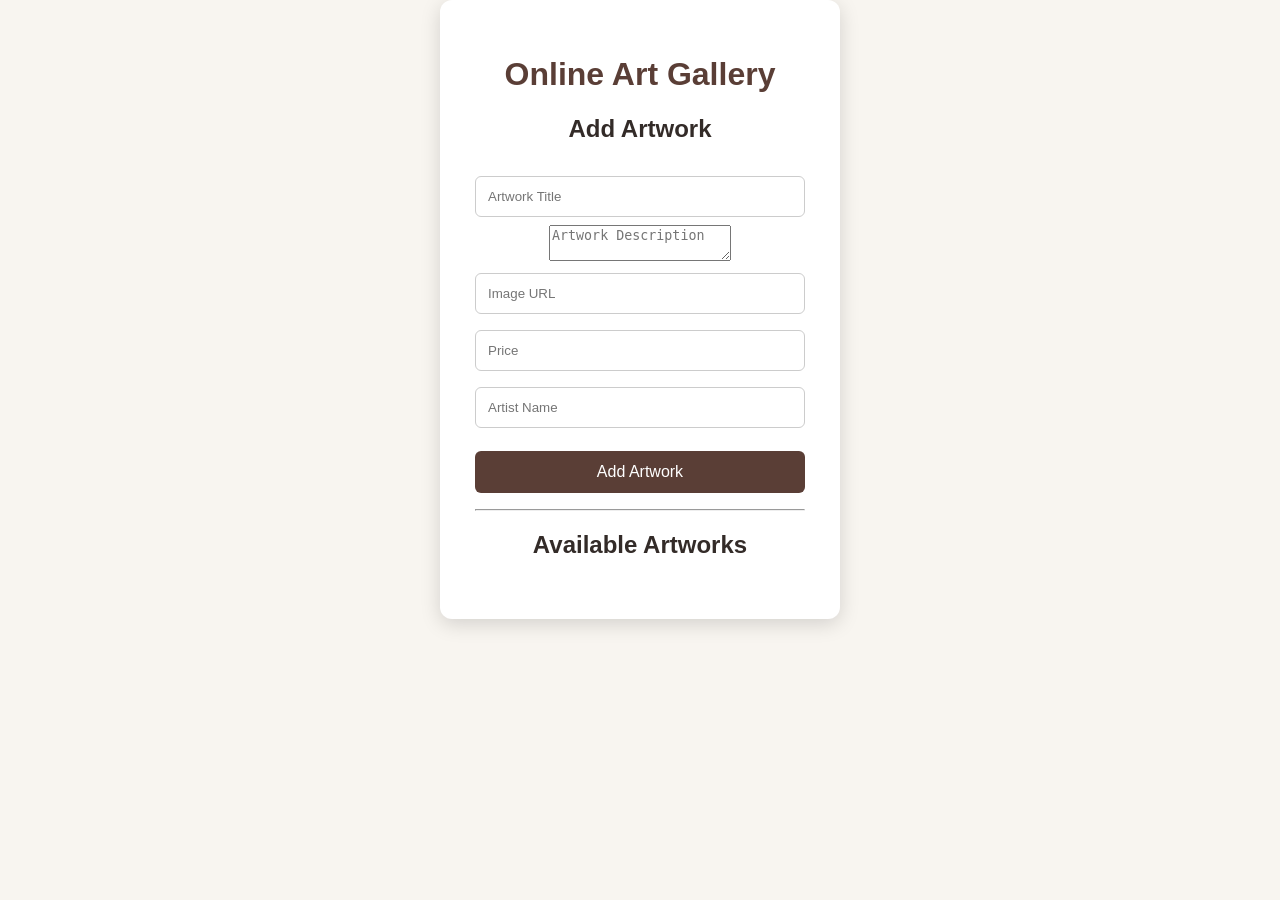
==== artwork.html @ 6de427be "Initial Spring Boot project" ====
<!DOCTYPE html>
<html>
<head>
    <title>Online Art Gallery - Artworks</title>
    <link rel="stylesheet" href="style.css">
</head>

<body>

<div class="container">

    <h1>Online Art Gallery</h1>

    <h2>Add Artwork</h2>

    <form id="artworkForm">

        <input type="text"
               id="title"
               placeholder="Artwork Title"
               required>

        <textarea id="description"
                  placeholder="Artwork Description"
                  required></textarea>

        <input type="text"
               id="imageUrl"
               placeholder="Image URL">

        <input type="number"
               id="price"
               placeholder="Price"
               step="0.01"
               required>

        <input type="text"
               id="artistName"
               placeholder="Artist Name"
               required>

        <button type="submit">Add Artwork</button>

    </form>

    <p id="message"></p>

    <hr>

    <h2>Available Artworks</h2>

    <div id="artworkList"></div>

</div>

<script>

const API_URL = "http://localhost:8080/api/artworks";


// Add artwork
document.getElementById("artworkForm").addEventListener("submit", function(event) {

    event.preventDefault();

    const artwork = {
        title: document.getElementById("title").value,
        description: document.getElementById("description").value,
        imageUrl: document.getElementById("imageUrl").value,
        price: parseFloat(document.getElementById("price").value),
        artistName: document.getElementById("artistName").value
    };

    fetch(API_URL, {
        method: "POST",
        headers: {
            "Content-Type": "application/json"
        },
        body: JSON.stringify(artwork)
    })
    .then(response => response.json())
    .then(data => {

        document.getElementById("message").innerText =
            "Artwork added successfully!";

        document.getElementById("artworkForm").reset();

        loadArtworks();

    })
    .catch(error => {

        console.error(error);

        document.getElementById("message").innerText =
            "Failed to add artwork.";

    });

});


// Display artworks
function loadArtworks() {

    fetch(API_URL)

        .then(response => response.json())

        .then(artworks => {

            const list = document.getElementById("artworkList");

            list.innerHTML = "";

            artworks.forEach(artwork => {

                const div = document.createElement("div");

                div.innerHTML = `
                    <h3>${artwork.title}</h3>
                    <p>${artwork.description}</p>
                    <p>Artist: ${artwork.artistName}</p>
                    <p>Price: ₹${artwork.price}</p>

                    ${
                        artwork.imageUrl
                        ? `<img src="${artwork.imageUrl}"
                                width="200"
                                alt="${artwork.title}">`
                        : ""
                    }

                    <hr>
                `;

                list.appendChild(div);

            });

        })

        .catch(error => {

            console.error(error);

        });
}


// Load artworks when page opens
loadArtworks();

</script>

</body>
</html>
---- style.css ----
* {
    box-sizing: border-box;
}

body {
    margin: 0;
    font-family: Arial, sans-serif;
    background: #f8f5f0;
    color: #332b28;
}

/* Login and Register */

.container {
    background: white;
    width: 400px;
    padding: 35px;
    border-radius: 12px;
    box-shadow: 0 5px 20px rgba(0, 0, 0, 0.15);
    text-align: center;
    margin: auto;
}

.container h1 {
    color: #5a3e36;
}

.container h2 {
    margin-bottom: 25px;
}

input {
    width: 100%;
    padding: 12px;
    margin: 8px 0;
    border: 1px solid #ccc;
    border-radius: 6px;
}

.container button {
    width: 100%;
    padding: 12px;
    margin-top: 15px;
    border: none;
    border-radius: 6px;
    background: #5a3e36;
    color: white;
    font-size: 16px;
    cursor: pointer;
}

.container button:hover {
    background: #3f2b25;
}

a {
    color: #5a3e36;
    font-weight: bold;
}

#message,
#loginMessage {
    margin-top: 15px;
}

/* Dashboard */

header {
    display: flex;
    justify-content: space-between;
    align-items: center;
    padding: 20px 60px;
    background: white;
}

.logo {
    font-size: 28px;
    font-weight: bold;
    color: #6b4f3f;
}

nav {
    display: flex;
    align-items: center;
}

nav a {
    margin-left: 25px;
    text-decoration: none;
    color: #332b28;
}

nav a:hover {
    color: #6b4f3f;
}

/* Hero */

.hero {
    min-height: 450px;
    display: flex;
    align-items: center;
    padding: 0 80px;
    background: #e8ddd2;
}

.hero h1 {
    font-size: 55px;
    margin: 0 0 15px;
}

.hero p {
    font-size: 18px;
    max-width: 500px;
    line-height: 1.6;
}

.hero button {
    background: #6b4f3f;
    color: white;
    border: none;
    padding: 12px 25px;
    border-radius: 6px;
    cursor: pointer;
}

/* Sections */

section {
    padding: 60px 70px;
}

section h2 {
    text-align: center;
    font-size: 32px;
    margin: 0 0 35px;
}

/* Cards */

.cards,
.artist-container,
.auction-container {
    display: flex;
    gap: 25px;
    justify-content: center;
    flex-wrap: wrap;
}

.card,
.artist,
.auction {
    background: white;
    width: 280px;
    padding: 20px;
    border-radius: 10px;
    box-shadow: 0 4px 15px rgba(0, 0, 0, 0.1);
}

.card img {
    width: 100%;
    height: 220px;
    object-fit: cover;
    border-radius: 8px;
}

.card h3,
.artist h3,
.auction h3 {
    color: #6b4f3f;
}

.artist {
    min-height: 150px;
}

.auction {
    border-top: 4px solid #6b4f3f;
}

.auction button {
    width: 100%;
    background: #6b4f3f;
    color: white;
    border: none;
    padding: 12px;
    border-radius: 6px;
    cursor: pointer;
}

/* Footer */

footer {
    text-align: center;
    padding: 25px;
    background: #332b28;
    color: white;
}
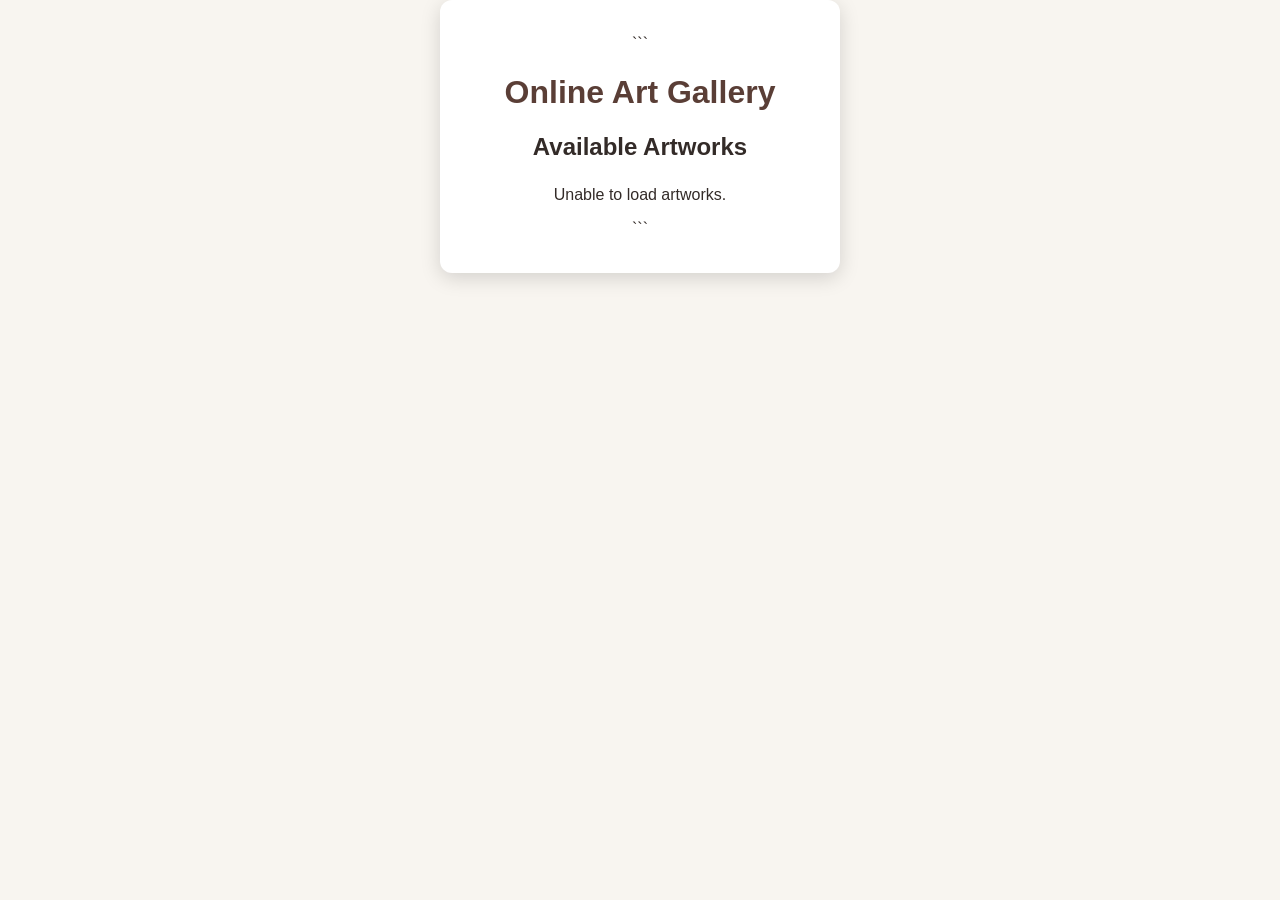
==== commit 89f33c04: "Implement browse artworks" ====
--- a/artwork.html
+++ b/artwork.html
@@ -1,7 +1,8 @@
 <!DOCTYPE html>
+
 <html>
 <head>
-    <title>Online Art Gallery - Artworks</title>
+    <title>Online Art Gallery - Browse Artworks</title>
     <link rel="stylesheet" href="style.css">
 </head>
 
@@ -9,47 +10,13 @@
 
 <div class="container">
 
-    <h1>Online Art Gallery</h1>
+```
+<h1>Online Art Gallery</h1>
 
-    <h2>Add Artwork</h2>
+<h2>Available Artworks</h2>
 
-    <form id="artworkForm">
-
-        <input type="text"
-               id="title"
-               placeholder="Artwork Title"
-               required>
-
-        <textarea id="description"
-                  placeholder="Artwork Description"
-                  required></textarea>
-
-        <input type="text"
-               id="imageUrl"
-               placeholder="Image URL">
-
-        <input type="number"
-               id="price"
-               placeholder="Price"
-               step="0.01"
-               required>
-
-        <input type="text"
-               id="artistName"
-               placeholder="Artist Name"
-               required>
-
-        <button type="submit">Add Artwork</button>
-
-    </form>
-
-    <p id="message"></p>
-
-    <hr>
-
-    <h2>Available Artworks</h2>
-
-    <div id="artworkList"></div>
+<div id="artworkList"></div>
+```
 
 </div>
 
@@ -57,51 +24,6 @@
 
 const API_URL = "http://localhost:8080/api/artworks";
 
-
-// Add artwork
-document.getElementById("artworkForm").addEventListener("submit", function(event) {
-
-    event.preventDefault();
-
-    const artwork = {
-        title: document.getElementById("title").value,
-        description: document.getElementById("description").value,
-        imageUrl: document.getElementById("imageUrl").value,
-        price: parseFloat(document.getElementById("price").value),
-        artistName: document.getElementById("artistName").value
-    };
-
-    fetch(API_URL, {
-        method: "POST",
-        headers: {
-            "Content-Type": "application/json"
-        },
-        body: JSON.stringify(artwork)
-    })
-    .then(response => response.json())
-    .then(data => {
-
-        document.getElementById("message").innerText =
-            "Artwork added successfully!";
-
-        document.getElementById("artworkForm").reset();
-
-        loadArtworks();
-
-    })
-    .catch(error => {
-
-        console.error(error);
-
-        document.getElementById("message").innerText =
-            "Failed to add artwork.";
-
-    });
-
-});
-
-
-// Display artworks
 function loadArtworks() {
 
     fetch(API_URL)
@@ -114,25 +36,35 @@
 
             list.innerHTML = "";
 
+            if (artworks.length === 0) {
+                list.innerHTML = "<p>No artworks available.</p>";
+                return;
+            }
+
             artworks.forEach(artwork => {
 
                 const div = document.createElement("div");
 
                 div.innerHTML = `
-                    <h3>${artwork.title}</h3>
-                    <p>${artwork.description}</p>
-                    <p>Artist: ${artwork.artistName}</p>
-                    <p>Price: ₹${artwork.price}</p>
+                    <div>
+                        ${
+                            artwork.image
+                            ? `<img src="${artwork.image}"
+                                    width="200"
+                                    alt="${artwork.title}">`
+                            : ""
+                        }
 
-                    ${
-                        artwork.imageUrl
-                        ? `<img src="${artwork.imageUrl}"
-                                width="200"
-                                alt="${artwork.title}">`
-                        : ""
-                    }
+                        <h3>${artwork.title}</h3>
 
-                    <hr>
+                        <p>Price: ₹${artwork.price}</p>
+
+                        <button onclick="viewArtwork(${artwork.id})">
+                            View Details
+                        </button>
+
+                        <hr>
+                    </div>
                 `;
 
                 list.appendChild(div);
@@ -145,14 +77,39 @@
 
             console.error(error);
 
+            document.getElementById("artworkList").innerHTML =
+                "<p>Unable to load artworks.</p>";
+
         });
 }
 
 
-// Load artworks when page opens
+function viewArtwork(id) {
+
+    fetch(`${API_URL}/${id}`)
+
+        .then(response => response.json())
+
+        .then(artwork => {
+
+            alert(
+                "Title: " + artwork.title +
+                "\nPrice: ₹" + artwork.price
+            );
+
+        })
+
+        .catch(error => {
+
+            console.error(error);
+
+        });
+}
+
+
 loadArtworks();
 
 </script>
 
 </body>
-</html>+</html>
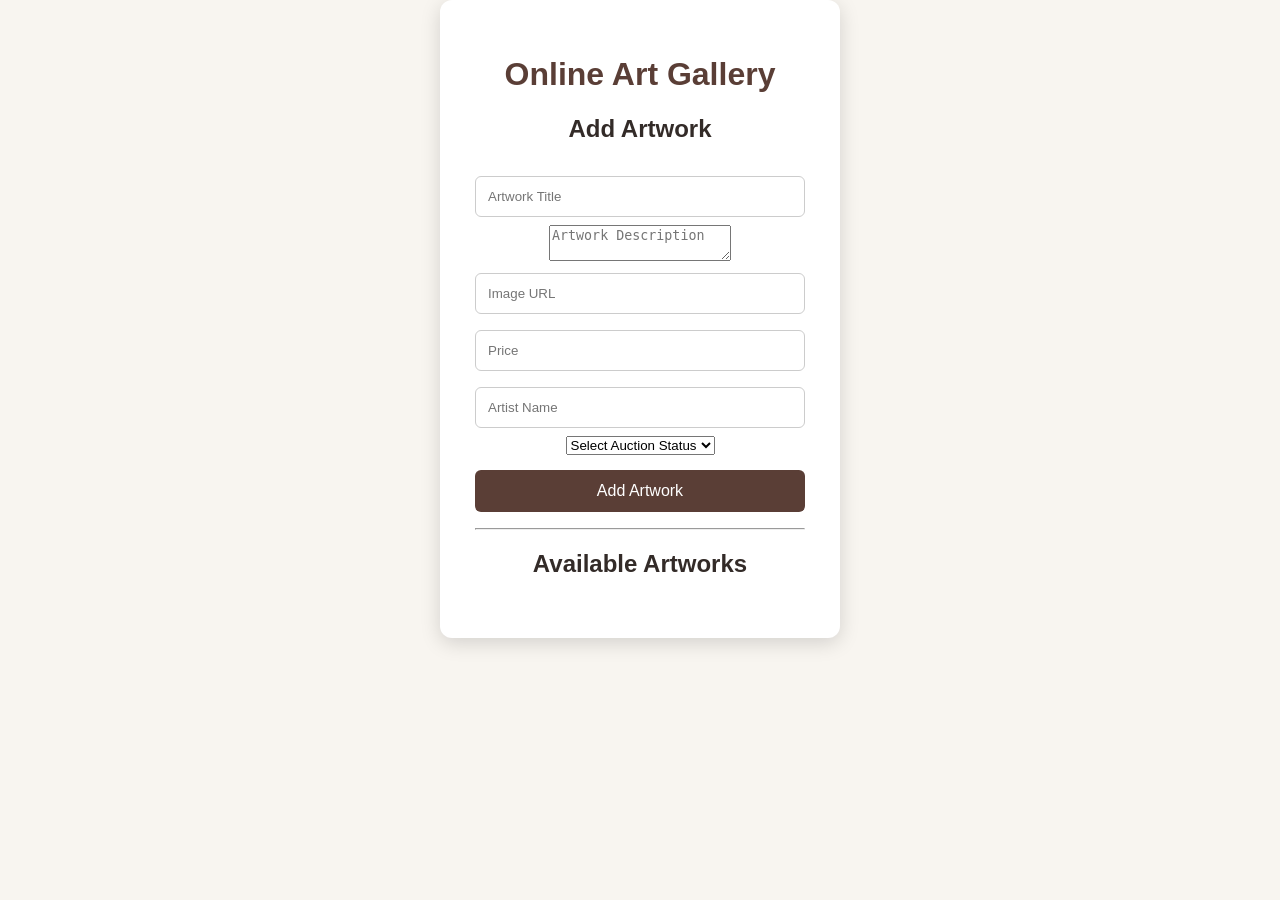
==== commit 5c8ade26: "Implement artwork details feature" ====
--- a/artwork.html
+++ b/artwork.html
@@ -1,8 +1,7 @@
 <!DOCTYPE html>
-
 <html>
 <head>
-    <title>Online Art Gallery - Browse Artworks</title>
+    <title>Online Art Gallery - Artworks</title>
     <link rel="stylesheet" href="style.css">
 </head>
 
@@ -10,19 +9,95 @@
 
 <div class="container">
 
-```
-<h1>Online Art Gallery</h1>
+    <h1>Online Art Gallery</h1>
 
-<h2>Available Artworks</h2>
+    <h2>Add Artwork</h2>
 
-<div id="artworkList"></div>
-```
+    <form id="artworkForm">
+
+        <input type="text" id="title"
+               placeholder="Artwork Title" required>
+
+        <textarea id="description"
+                  placeholder="Artwork Description" required></textarea>
+
+        <input type="text" id="imageUrl"
+               placeholder="Image URL">
+
+        <input type="number" id="price"
+               placeholder="Price"
+               step="0.01" required>
+
+        <input type="text" id="artistName"
+               placeholder="Artist Name" required>
+
+        <select id="auctionStatus" required>
+            <option value="">Select Auction Status</option>
+            <option value="Available">Available</option>
+            <option value="Upcoming">Upcoming</option>
+            <option value="Sold">Sold</option>
+        </select>
+
+        <button type="submit">Add Artwork</button>
+
+    </form>
+
+    <p id="message"></p>
+
+    <hr>
+
+    <h2>Available Artworks</h2>
+
+    <div id="artworkList"></div>
 
 </div>
 
 <script>
 
 const API_URL = "http://localhost:8080/api/artworks";
+
+document.getElementById("artworkForm").addEventListener("submit", function(event) {
+
+    event.preventDefault();
+
+    const artwork = {
+        title: document.getElementById("title").value,
+        description: document.getElementById("description").value,
+        imageUrl: document.getElementById("imageUrl").value,
+        price: parseFloat(document.getElementById("price").value),
+        artistName: document.getElementById("artistName").value,
+        auctionStatus: document.getElementById("auctionStatus").value
+    };
+
+    fetch(API_URL, {
+        method: "POST",
+        headers: {
+            "Content-Type": "application/json"
+        },
+        body: JSON.stringify(artwork)
+    })
+    .then(response => response.json())
+    .then(data => {
+
+        document.getElementById("message").innerText =
+            "Artwork added successfully!";
+
+        document.getElementById("artworkForm").reset();
+
+        loadArtworks();
+
+    })
+    .catch(error => {
+
+        console.error(error);
+
+        document.getElementById("message").innerText =
+            "Failed to add artwork.";
+
+    });
+
+});
+
 
 function loadArtworks() {
 
@@ -36,35 +111,36 @@
 
             list.innerHTML = "";
 
-            if (artworks.length === 0) {
-                list.innerHTML = "<p>No artworks available.</p>";
-                return;
-            }
-
             artworks.forEach(artwork => {
 
                 const div = document.createElement("div");
 
                 div.innerHTML = `
-                    <div>
-                        ${
-                            artwork.image
-                            ? `<img src="${artwork.image}"
-                                    width="200"
-                                    alt="${artwork.title}">`
-                            : ""
-                        }
+                    <h3>${artwork.title}</h3>
 
-                        <h3>${artwork.title}</h3>
+                    <p><strong>Artwork ID:</strong> ${artwork.id}</p>
 
-                        <p>Price: ₹${artwork.price}</p>
+                    <p><strong>Description:</strong>
+                    ${artwork.description}</p>
 
-                        <button onclick="viewArtwork(${artwork.id})">
-                            View Details
-                        </button>
+                    <p><strong>Artist:</strong>
+                    ${artwork.artistName}</p>
 
-                        <hr>
-                    </div>
+                    <p><strong>Price:</strong>
+                    ₹${artwork.price}</p>
+
+                    <p><strong>Auction Status:</strong>
+                    ${artwork.auctionStatus || "Not specified"}</p>
+
+                    ${
+                        artwork.imageUrl
+                        ? `<img src="${artwork.imageUrl}"
+                                width="200"
+                                alt="${artwork.title}">`
+                        : ""
+                    }
+
+                    <hr>
                 `;
 
                 list.appendChild(div);
@@ -77,39 +153,12 @@
 
             console.error(error);
 
-            document.getElementById("artworkList").innerHTML =
-                "<p>Unable to load artworks.</p>";
-
         });
 }
-
-
-function viewArtwork(id) {
-
-    fetch(`${API_URL}/${id}`)
-
-        .then(response => response.json())
-
-        .then(artwork => {
-
-            alert(
-                "Title: " + artwork.title +
-                "\nPrice: ₹" + artwork.price
-            );
-
-        })
-
-        .catch(error => {
-
-            console.error(error);
-
-        });
-}
-
 
 loadArtworks();
 
 </script>
 
 </body>
-</html>
+</html>
